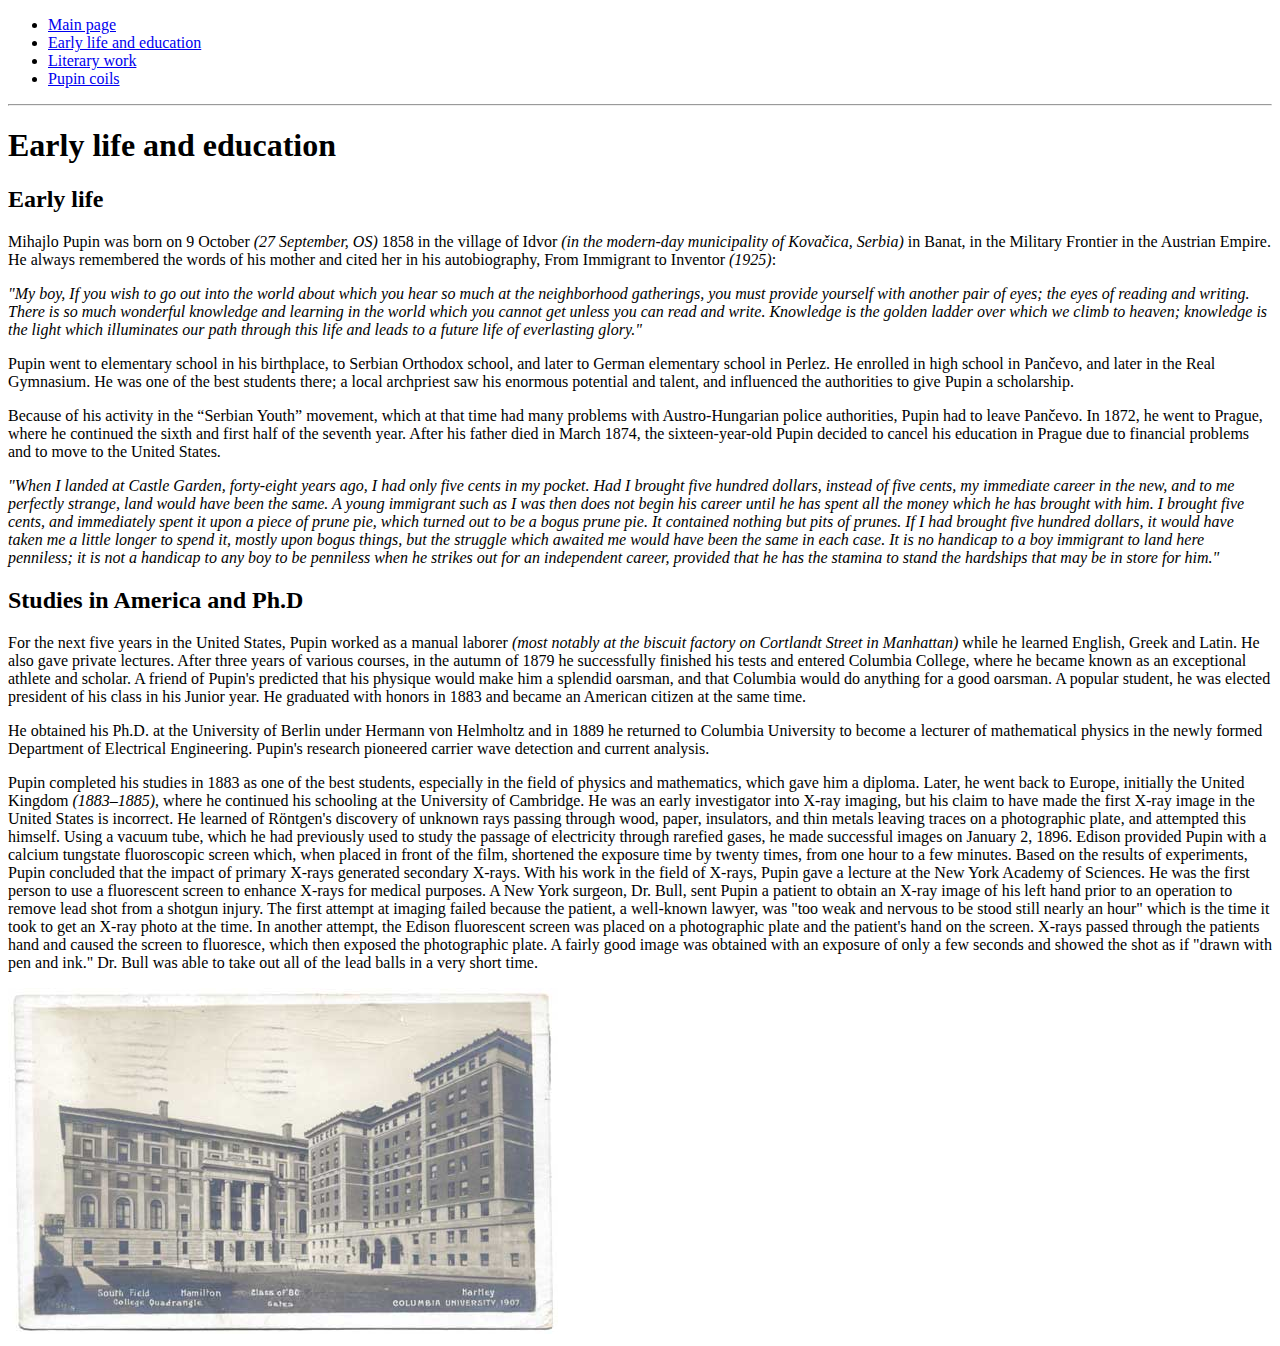
==== early-life-and-education.html @ cb7b0b61 "first commit" ====
<!DOCTYPE html>
<html lang="en">
	<head>
		<meta charset="UTF-8">
		<title>Early life and education </title>
	</head>
	<body>
		<ul>
			<li> <a href="index.html"> Main page </a> </li>
			<li> <a href="early-life-and-education.html"> Early life and education </a> </li>
			<li> <a href="literary-work.html">Literary work </a> </li>
			<li> <a href="pupin-coils.html"> Pupin coils </a> </li>
		</ul>
	
		<hr>
	
		<h1>Early life and education</h1>


		<h2>Early life</h2>

		<p>Mihajlo Pupin was born on 9 October <i>(27 September, OS)</i> 1858 in the village of Idvor <i>(in the modern-day municipality of Kovačica, Serbia)</i> in Banat, in the Military Frontier in the Austrian Empire. He always remembered the words of his mother and cited her in his autobiography, From Immigrant to Inventor <i>(1925)</i>:</p>

		<p><em>"My boy, If you wish to go out into the world about which you hear so much at the neighborhood gatherings, you must provide yourself with another pair of eyes; the eyes of reading and writing. There is so much wonderful knowledge and learning in the world which you cannot get unless you can read and write. Knowledge is the golden ladder over which we climb to heaven; knowledge is the light which illuminates our path through this life and leads to a future life of everlasting glory."</em></p>

		<p>Pupin went to elementary school in his birthplace, to Serbian Orthodox school, and later to German elementary school in Perlez. He enrolled in high school in Pančevo, and later in the Real Gymnasium. He was one of the best students there; a local archpriest saw his enormous potential and talent, and influenced the authorities to give Pupin a scholarship.</p>

		<p>Because of his activity in the “Serbian Youth” movement, which at that time had many problems with Austro-Hungarian police authorities, Pupin had to leave Pančevo. In 1872, he went to Prague, where he continued the sixth and first half of the seventh year. After his father died in March 1874, the sixteen-year-old Pupin decided to cancel his education in Prague due to financial problems and to move to the United States.</p>

		<p><em>"When I landed at Castle Garden, forty-eight years ago, I had only five cents in my pocket. Had I brought five hundred dollars, instead of five cents, my immediate career in the new, and to me perfectly strange, land would have been the same. A young immigrant such as I was then does not begin his career until he has spent all the money which he has brought with him. I brought five cents, and immediately spent it upon a piece of prune pie, which turned out to be a bogus prune pie. It contained nothing but pits of prunes. If I had brought five hundred dollars, it would have taken me a little longer to spend it, mostly upon bogus things, but the struggle which awaited me would have been the same in each case. It is no handicap to a boy immigrant to land here penniless; it is not a handicap to any boy to be penniless when he strikes out for an independent career, provided that he has the stamina to stand the hardships that may be in store for him."</em></p>


		<h2>Studies in America and Ph.D</h2>

		<p>For the next five years in the United States, Pupin worked as a manual laborer <i>(most notably at the biscuit factory on Cortlandt Street in Manhattan)</i> while he learned English, Greek and Latin. He also gave private lectures. After three years of various courses, in the autumn of 1879 he successfully finished his tests and entered Columbia College, where he became known as an exceptional athlete and scholar. A friend of Pupin's predicted that his physique would make him a splendid oarsman, and that Columbia would do anything for a good oarsman. A popular student, he was elected president of his class in his Junior year. He graduated with honors in 1883 and became an American citizen at the same time.</p>

		<p>He obtained his Ph.D. at the University of Berlin under Hermann von Helmholtz and in 1889 he returned to Columbia University to become a lecturer of mathematical physics in the newly formed Department of Electrical Engineering. Pupin's research pioneered carrier wave detection and current analysis.</p>

		<p>Pupin completed his studies in 1883 as one of the best students, especially in the field of physics and mathematics, which gave him a diploma. Later, he went back to Europe, initially the United Kingdom <i>(1883–1885)</i>, where he continued his schooling at the University of Cambridge. He was an early investigator into X-ray imaging, but his claim to have made the first X-ray image in the United States is incorrect. He learned of Röntgen's discovery of unknown rays passing through wood, paper, insulators, and thin metals leaving traces on a photographic plate, and attempted this himself. Using a vacuum tube, which he had previously used to study the passage of electricity through rarefied gases, he made successful images on January 2, 1896. Edison provided Pupin with a calcium tungstate fluoroscopic screen which, when placed in front of the film, shortened the exposure time by twenty times, from one hour to a few minutes. Based on the results of experiments, Pupin concluded that the impact of primary X-rays generated secondary X-rays. With his work in the field of X-rays, Pupin gave a lecture at the New York Academy of Sciences. He was the first person to use a fluorescent screen to enhance X-rays for medical purposes. A New York surgeon, Dr. Bull, sent Pupin a patient to obtain an X-ray image of his left hand prior to an operation to remove lead shot from a shotgun injury. The first attempt at imaging failed because the patient, a well-known lawyer, was "too weak and nervous to be stood still nearly an hour" which is the time it took to get an X-ray photo at the time. In another attempt, the Edison fluorescent screen was placed on a photographic plate and the patient's hand on the screen. X-rays passed through the patients hand and caused the screen to fluoresce, which then exposed the photographic plate. A fairly good image was obtained with an exposure of only a few seconds and showed the shot as if "drawn with pen and ink." Dr. Bull was able to take out all of the lead balls in a very short time.</p>
	
		<img src="image/university.jpg" alt="university">

	</body>
</html>
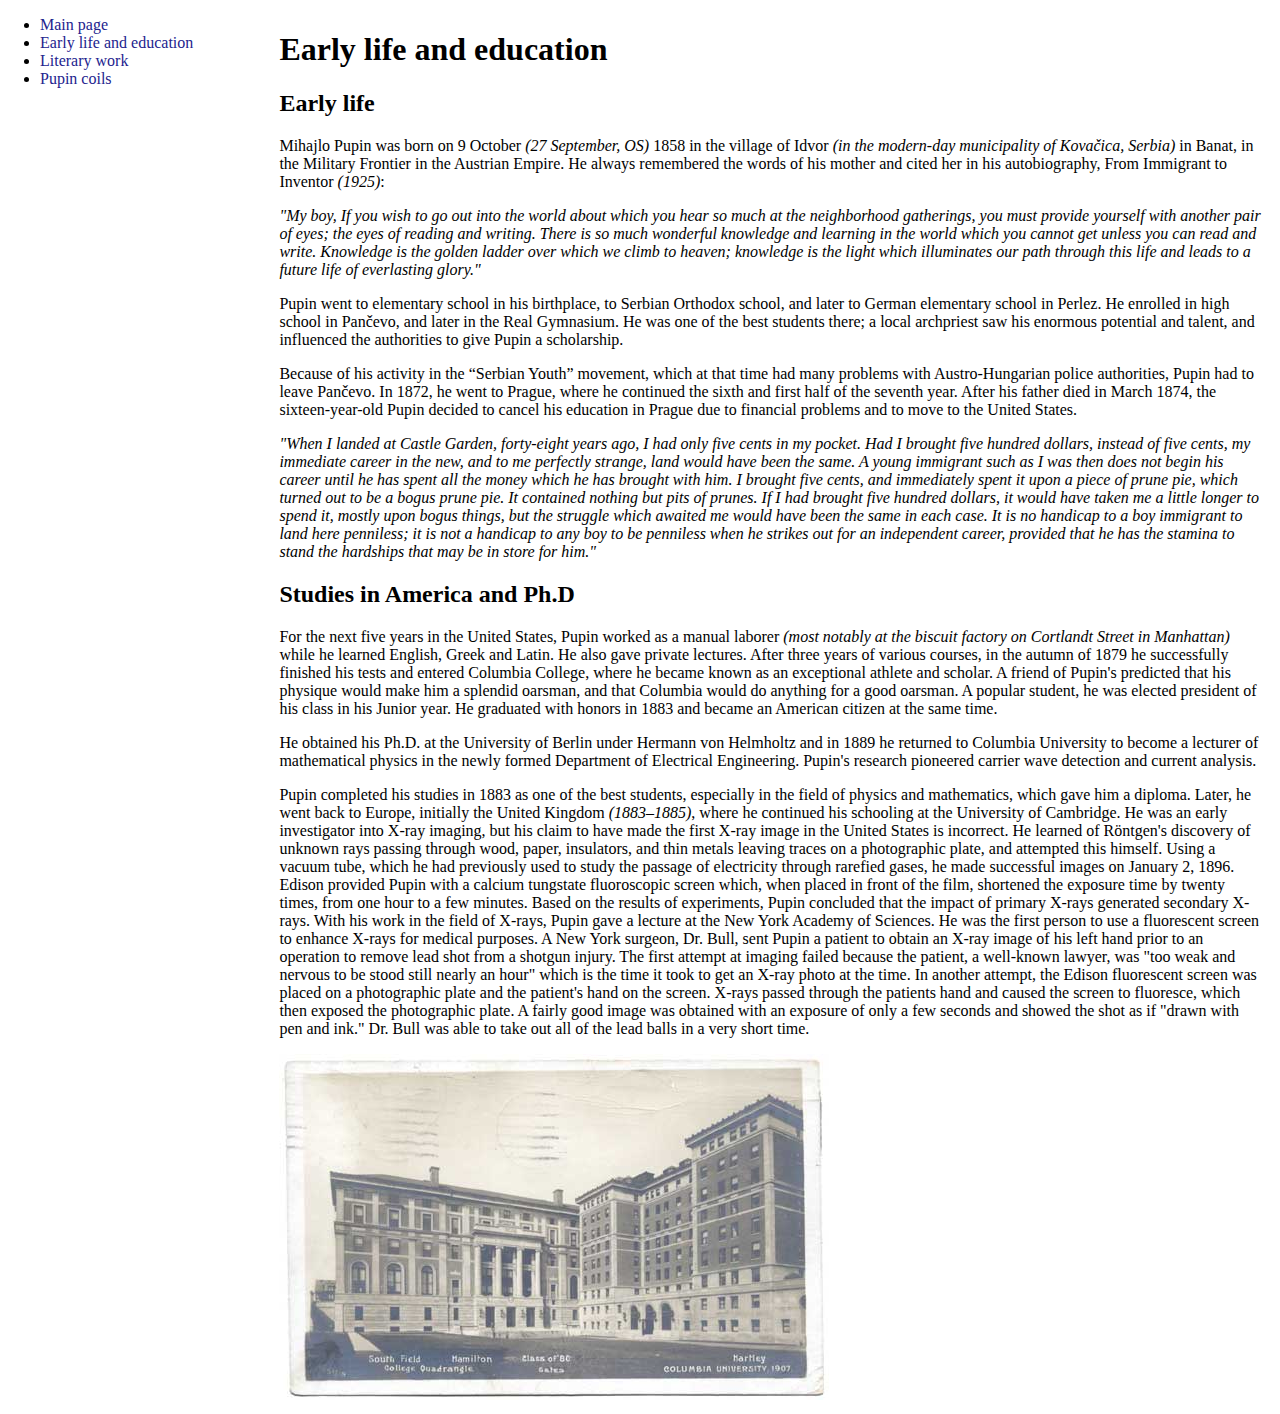
==== commit 85502204: "Second commit" ====
--- a/early-life-and-education.html
+++ b/early-life-and-education.html
@@ -3,17 +3,20 @@
 	<head>
 		<meta charset="UTF-8">
 		<title>Early life and education </title>
+		<link href="style.css" rel="stylesheet" type="text/css">
 	</head>
 	<body>
+		<div id="sidebar">
 		<ul>
 			<li> <a href="index.html"> Main page </a> </li>
 			<li> <a href="early-life-and-education.html"> Early life and education </a> </li>
 			<li> <a href="literary-work.html">Literary work </a> </li>
 			<li> <a href="pupin-coils.html"> Pupin coils </a> </li>
 		</ul>
+		</div>
 	
-		<hr>
-	
+		
+	<div id="section">
 		<h1>Early life and education</h1>
 
 
@@ -21,13 +24,13 @@
 
 		<p>Mihajlo Pupin was born on 9 October <i>(27 September, OS)</i> 1858 in the village of Idvor <i>(in the modern-day municipality of Kovačica, Serbia)</i> in Banat, in the Military Frontier in the Austrian Empire. He always remembered the words of his mother and cited her in his autobiography, From Immigrant to Inventor <i>(1925)</i>:</p>
 
-		<p><em>"My boy, If you wish to go out into the world about which you hear so much at the neighborhood gatherings, you must provide yourself with another pair of eyes; the eyes of reading and writing. There is so much wonderful knowledge and learning in the world which you cannot get unless you can read and write. Knowledge is the golden ladder over which we climb to heaven; knowledge is the light which illuminates our path through this life and leads to a future life of everlasting glory."</em></p>
+		<p><span>"My boy, If you wish to go out into the world about which you hear so much at the neighborhood gatherings, you must provide yourself with another pair of eyes; the eyes of reading and writing. There is so much wonderful knowledge and learning in the world which you cannot get unless you can read and write. Knowledge is the golden ladder over which we climb to heaven; knowledge is the light which illuminates our path through this life and leads to a future life of everlasting glory."</span></p>
 
 		<p>Pupin went to elementary school in his birthplace, to Serbian Orthodox school, and later to German elementary school in Perlez. He enrolled in high school in Pančevo, and later in the Real Gymnasium. He was one of the best students there; a local archpriest saw his enormous potential and talent, and influenced the authorities to give Pupin a scholarship.</p>
 
 		<p>Because of his activity in the “Serbian Youth” movement, which at that time had many problems with Austro-Hungarian police authorities, Pupin had to leave Pančevo. In 1872, he went to Prague, where he continued the sixth and first half of the seventh year. After his father died in March 1874, the sixteen-year-old Pupin decided to cancel his education in Prague due to financial problems and to move to the United States.</p>
 
-		<p><em>"When I landed at Castle Garden, forty-eight years ago, I had only five cents in my pocket. Had I brought five hundred dollars, instead of five cents, my immediate career in the new, and to me perfectly strange, land would have been the same. A young immigrant such as I was then does not begin his career until he has spent all the money which he has brought with him. I brought five cents, and immediately spent it upon a piece of prune pie, which turned out to be a bogus prune pie. It contained nothing but pits of prunes. If I had brought five hundred dollars, it would have taken me a little longer to spend it, mostly upon bogus things, but the struggle which awaited me would have been the same in each case. It is no handicap to a boy immigrant to land here penniless; it is not a handicap to any boy to be penniless when he strikes out for an independent career, provided that he has the stamina to stand the hardships that may be in store for him."</em></p>
+		<p><span>"When I landed at Castle Garden, forty-eight years ago, I had only five cents in my pocket. Had I brought five hundred dollars, instead of five cents, my immediate career in the new, and to me perfectly strange, land would have been the same. A young immigrant such as I was then does not begin his career until he has spent all the money which he has brought with him. I brought five cents, and immediately spent it upon a piece of prune pie, which turned out to be a bogus prune pie. It contained nothing but pits of prunes. If I had brought five hundred dollars, it would have taken me a little longer to spend it, mostly upon bogus things, but the struggle which awaited me would have been the same in each case. It is no handicap to a boy immigrant to land here penniless; it is not a handicap to any boy to be penniless when he strikes out for an independent career, provided that he has the stamina to stand the hardships that may be in store for him."</span></p>
 
 
 		<h2>Studies in America and Ph.D</h2>
@@ -39,6 +42,6 @@
 		<p>Pupin completed his studies in 1883 as one of the best students, especially in the field of physics and mathematics, which gave him a diploma. Later, he went back to Europe, initially the United Kingdom <i>(1883–1885)</i>, where he continued his schooling at the University of Cambridge. He was an early investigator into X-ray imaging, but his claim to have made the first X-ray image in the United States is incorrect. He learned of Röntgen's discovery of unknown rays passing through wood, paper, insulators, and thin metals leaving traces on a photographic plate, and attempted this himself. Using a vacuum tube, which he had previously used to study the passage of electricity through rarefied gases, he made successful images on January 2, 1896. Edison provided Pupin with a calcium tungstate fluoroscopic screen which, when placed in front of the film, shortened the exposure time by twenty times, from one hour to a few minutes. Based on the results of experiments, Pupin concluded that the impact of primary X-rays generated secondary X-rays. With his work in the field of X-rays, Pupin gave a lecture at the New York Academy of Sciences. He was the first person to use a fluorescent screen to enhance X-rays for medical purposes. A New York surgeon, Dr. Bull, sent Pupin a patient to obtain an X-ray image of his left hand prior to an operation to remove lead shot from a shotgun injury. The first attempt at imaging failed because the patient, a well-known lawyer, was "too weak and nervous to be stood still nearly an hour" which is the time it took to get an X-ray photo at the time. In another attempt, the Edison fluorescent screen was placed on a photographic plate and the patient's hand on the screen. X-rays passed through the patients hand and caused the screen to fluoresce, which then exposed the photographic plate. A fairly good image was obtained with an exposure of only a few seconds and showed the shot as if "drawn with pen and ink." Dr. Bull was able to take out all of the lead balls in a very short time.</p>
 	
 		<img src="image/university.jpg" alt="university">
-
+</div>
 	</body>
 </html>--- a/style.css
+++ b/style.css
@@ -0,0 +1,40 @@
+body {
+	margin:0;
+	padding: 0;
+	font-family: "Times New Roman", Helvetica, sans-serif;
+	font-size: 16px;
+}
+
+
+
+#section {
+	float:right;
+	width: 77%;
+	padding: 5px;
+	margin: 5px 10px;
+	
+}
+#sidebar {
+	float: left;
+	width: 20%;
+	
+}
+
+ul li a {
+	text-decoration: none;
+	color: #23238E;
+}
+
+span {
+	font-style: italic;
+}
+
+table, td, th{
+	border: 1px solid #CCCCCC;
+	border-collapse: collapse; 
+	padding: 4px;
+	background: #F5F4F2;
+}
+
+th {
+	background: #ECE7D7;